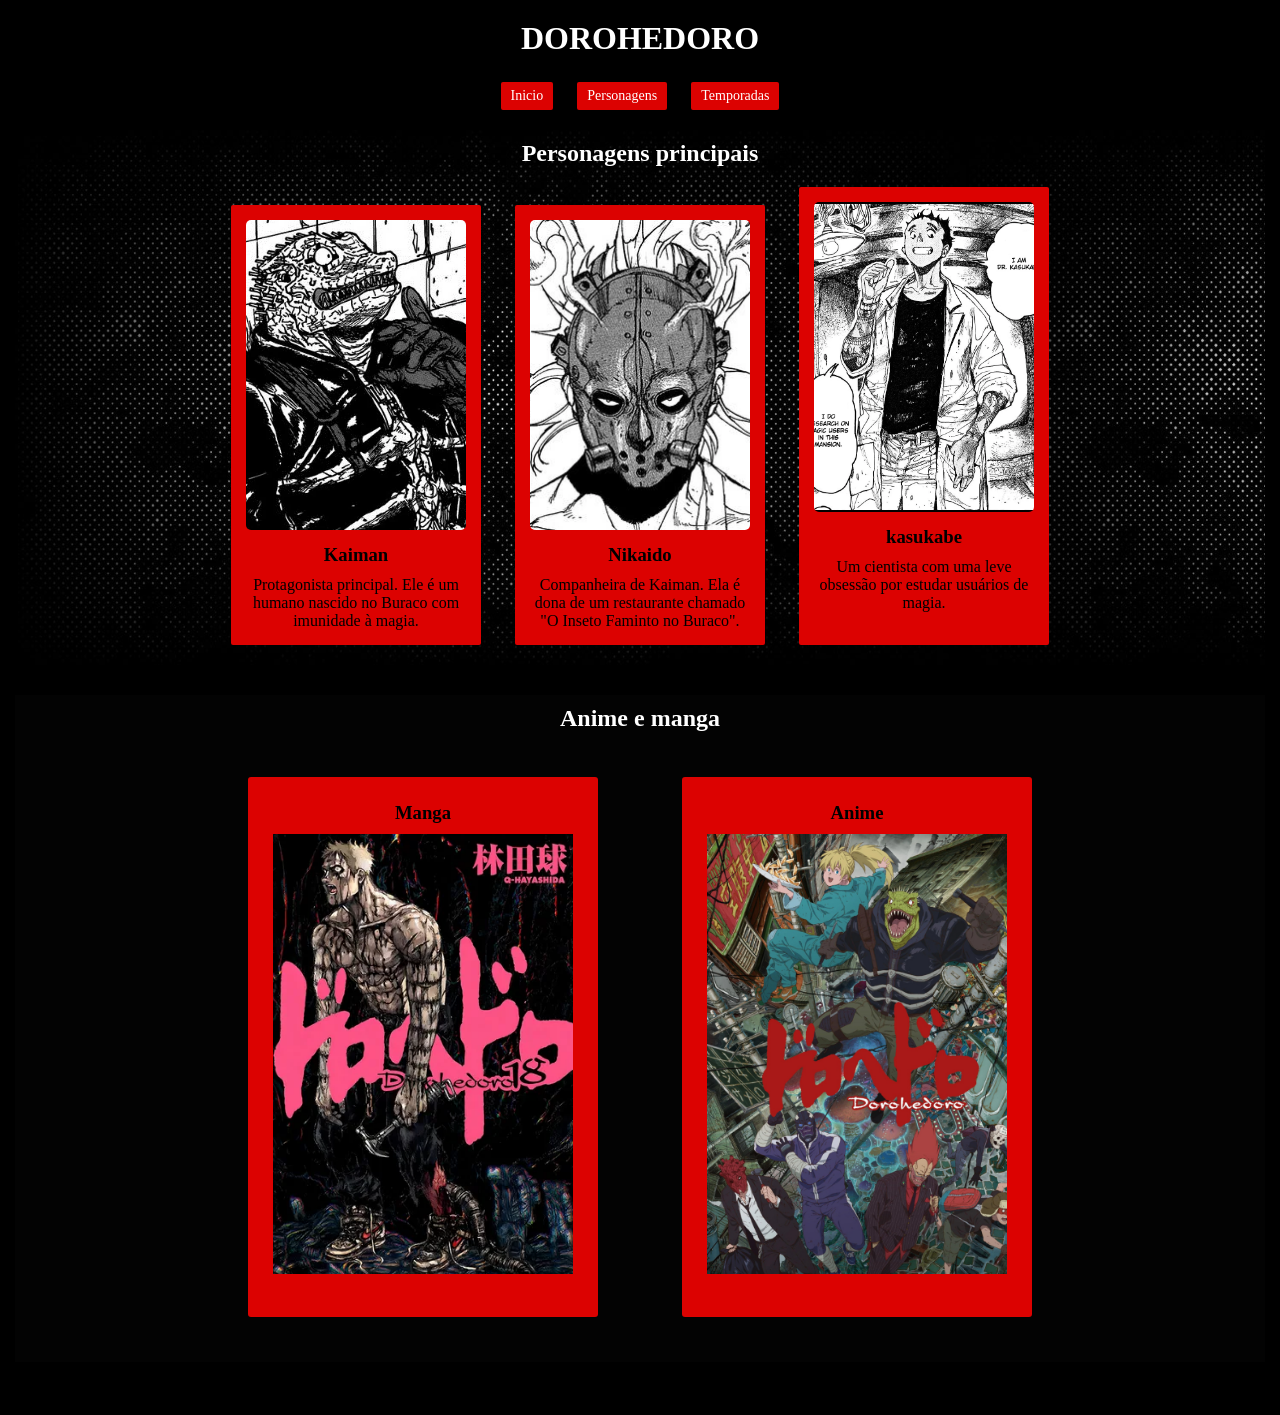
==== index.html @ 30ae962e "dorohedoro_site" ====
<!DOCTYPE html>
<html lang="pt-br">
    <head>
        <meta charset="UTF-8">
        <meta name="viewport" content="width=device-width, initial-scale=1.0">
        <link rel="stylesheet" href="./style.css">
        <title>Dorohedoro wiki</title>
    </head>
    <body> 
        <head>

        </head>
        <header>
            <h1>DOROHEDORO</h1>
        </header>
            <nav>
                <a href="./index.html">Inicio</a>
                <a href="">Personagens</a>
                <a href="">Temporadas</a>
            </nav>
            <main> <!--conteudo principal do site-->
                <section id="personagens"> <!--Seção de personagens principais-->
                    <H2>Personagens principais</H2>
                    <article class="card">
                        <img src="./img/kaiman.jpeg" alt="kaiman assustado">
                        <h3>Kaiman</h3>
                        <p>Protagonista principal. Ele é um humano nascido no Buraco com imunidade à magia.</p>
                    </article>
                    <article class="card">
                        <img src="./img/Nikaido.jpeg" alt="nikaido com sua primeira mascara">
                        <h3>Nikaido</h3>
                        <p>Companheira de Kaiman. Ela é dona de um restaurante chamado "O Inseto Faminto no Buraco". </p>
                    </article>
                    <article class="card">
                        <img src="./img/kasukabe.jpeg" alt="doutor kasukabe adulto">
                        <h3>kasukabe</h3>
                        <p>Um cientista com uma leve obsessão por estudar usuários de magia. <br> <br>
                        </p>
                    </article>
                </section>
                <section id="view">
                    <h2 >Anime e manga</h2>
                    <article class="views">
                        <h3 id="animeTITULO">Manga</h3>
                        <img src="./img/manga.jpeg" alt="capa do volume dezoito do manga">
                    </article>
                    <article class="views">
                        <h3 id="mangaTITULO">Anime</h3>
                        <img src="./img/anime.png" alt="capa da primeira temporada do anime">
                    </article>
                </section>
            </main>
            <footer>
                <p>Desenvolvido por: monnie</p>
            </footer>
    </body>
</html>
---- style.css ----
@import url('https://fonts.cdnfonts.com/css/impact'); /*fonte titulo*/
@import url( 'https://fonts.cdnfonts.com/css/distressed-ransom-note'); /*fonte titulo alternativa*/
@import url( 'https://fonts.cdnfonts.com/css/metropolitan'); /*Fonte do h3*/
@import url('https://fonts.cdnfonts.com/css/kirjainkone');  /*fonte paragrafo*/                             

                
/*reset basico*/
*{
    box-sizing: border-box;
    margin: 0%;
    padding: 5px;
}

body{ /*altera o alinhamento do texto no corpo da pagina*/
    text-align: center;
    background-color: black;
}

h3{
     font-family: 'Metropolitan'
}
p{
    font-family: 'Kirjainkone';
}

h2{
    color: white;
    font-family:'Kirjainkone';
}
/*cores: prin; #DC0201 E detalhes;CACAC4*/

header{ /*mudando a cor do titulo do site*/
    color: white;
    font-family: 'Distressed Ransom Note';
}

nav a{ /*alterando a parte de links dentro da barra de navegação*/
    text-decoration: none; /*Tag pra mudar a decoração que o texto possui, a opção 'none' anula qualquer uma*/
    color: rgb(255, 255, 255); /*cor da fonte*/
    display: inline-block; /*Deixa os itens lado a lado em blocos*/
    margin: 10px; /*espaço da margem entre os links*/
    padding: 6px 10px;
    background-color:#DC0201; ;
    border-radius: 2px; /*tamanho do arredondamento dos blocos*/
    font-family: 'Kirjainkone';
    font-size: 14px;
}
nav a:hover{ /*configurações que ocorreram quando o mouse fazer a açao e passar por cima dos links*/
    background-color: #DC0201;
    color: #460909; /*cor da fonte quando o mouse passar por cima*/
    font-size: 17px; /*tamanho da fonte*/
}

.card{ /*article dos cards dos personagens*/
    display: inline-block; /*um do lado do outro*/
    width: 250px; /*tamanho do bloco*/
    margin: 15px;
    padding: 10px;
    background-color: #DC0201; /*cor da caixa*/ 
    border-radius: 2px ; /*tamanho do arredondamento dos blocos*/
    text-align: center;
}
.card img{ /*alteraçoes nas imagens dentro dos cards*/
    width: 100%; /*tamanhos delas*/
    height: 320px; /*altura dela*/
    border-radius: 10px; /*tamanho do arredondamento dos blocos*/
    object-fit: cover; /*comando para quando ajustarmos o tamanho da imagem ela nao distorcer*/
}

#personagens{
    background-image: url(./img/backgroundPRETO.jpeg);
    background-size: contain;
    width: 100%;
    /*alterar o tamanho da imagem usase background-size = cover, contain. nao repetir a imagem varias vezes - backgroud-repeat
    mudar a posicao da imagem - background-position*/
}

#view{
    margin-top: 30px;
    background-color: #030303;
}

.views{
    display: inline-block;
    width: 350px;
    height: 540px;
    border-radius: 3px;
    padding-top: 20px;
    background-color: #DC0201;
    margin: 40px;
    padding: 20px;
}

.views img{
    width: 100%;
    height: 450px;
    border-radius: 3px;
}
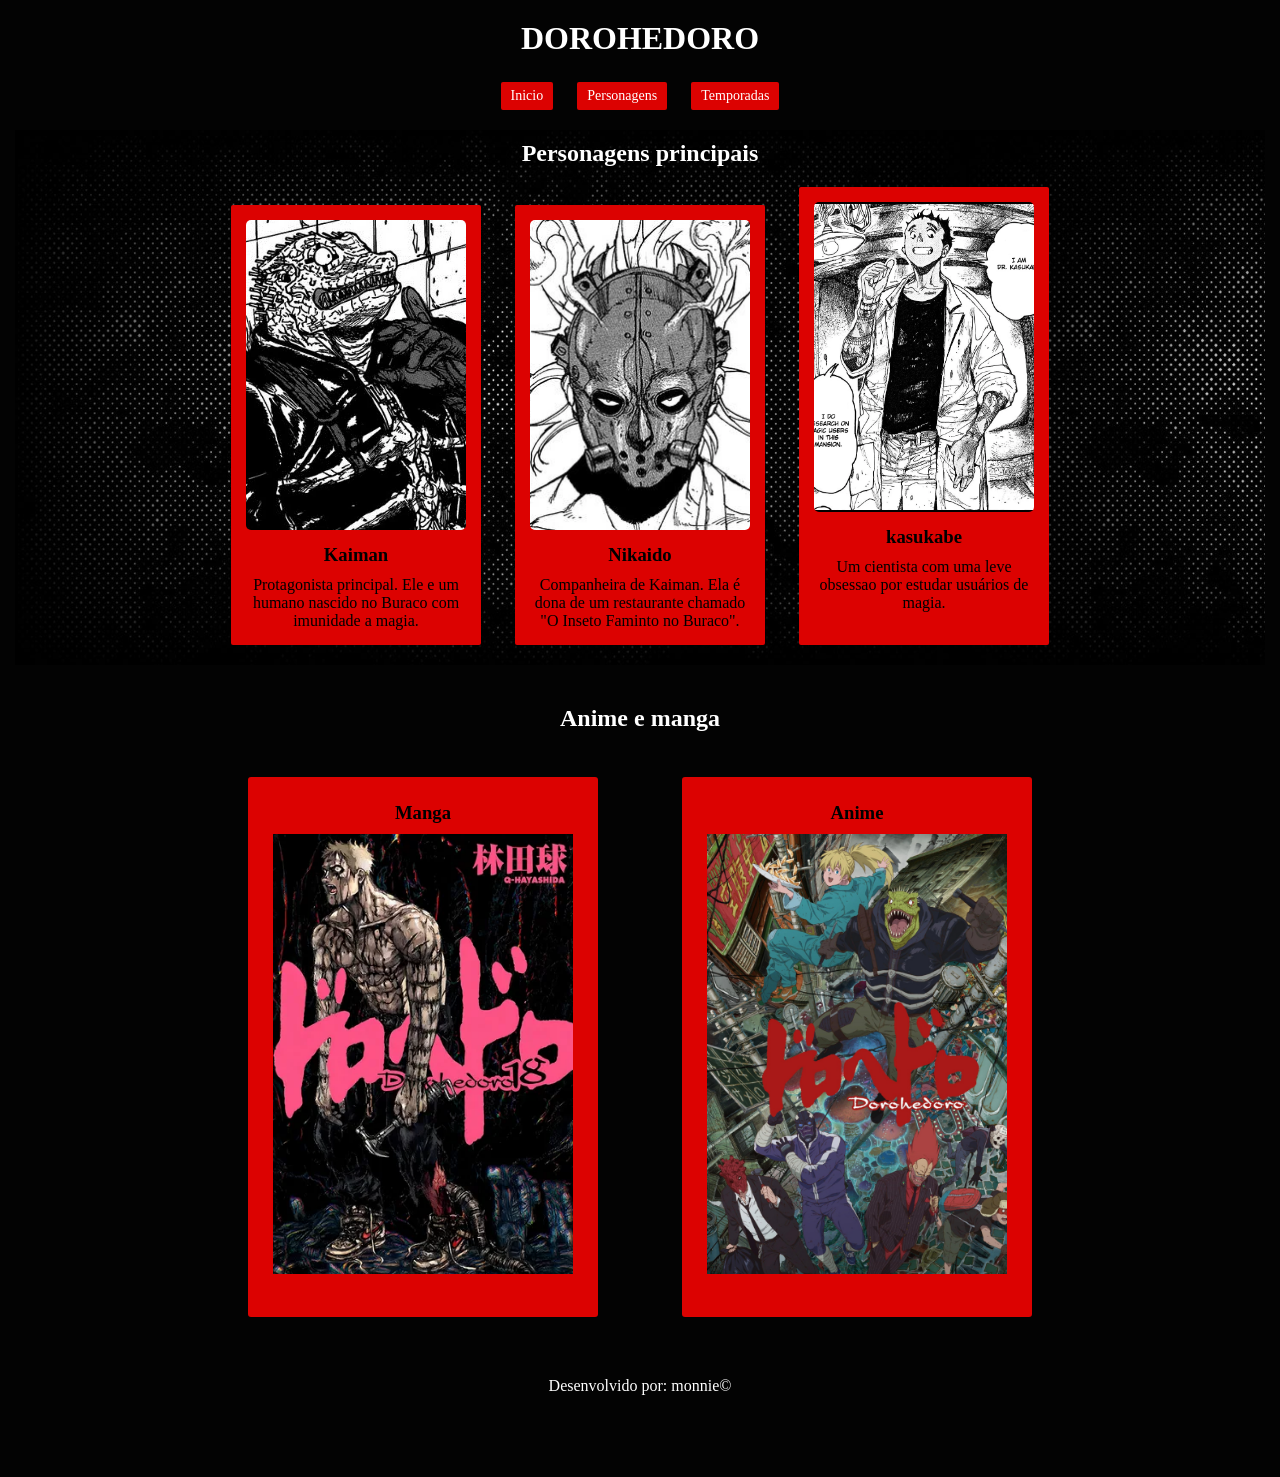
==== commit 59148a93: "criação de pag:personagens" ====
--- a/index.html
+++ b/index.html
@@ -4,6 +4,7 @@
         <meta charset="UTF-8">
         <meta name="viewport" content="width=device-width, initial-scale=1.0">
         <link rel="stylesheet" href="./style.css">
+        <link rel="shortcut icon" href="./img/favicon.png" type="image/x-icon">
         <title>Dorohedoro wiki</title>
     </head>
     <body> 
@@ -15,7 +16,7 @@
         </header>
             <nav>
                 <a href="./index.html">Inicio</a>
-                <a href="">Personagens</a>
+                <a href="./personagens.html">Personagens</a>
                 <a href="">Temporadas</a>
             </nav>
             <main> <!--conteudo principal do site-->
@@ -24,7 +25,7 @@
                     <article class="card">
                         <img src="./img/kaiman.jpeg" alt="kaiman assustado">
                         <h3>Kaiman</h3>
-                        <p>Protagonista principal. Ele é um humano nascido no Buraco com imunidade à magia.</p>
+                        <p>Protagonista principal. Ele e um humano nascido no Buraco com imunidade a magia.</p>
                     </article>
                     <article class="card">
                         <img src="./img/Nikaido.jpeg" alt="nikaido com sua primeira mascara">
@@ -34,7 +35,7 @@
                     <article class="card">
                         <img src="./img/kasukabe.jpeg" alt="doutor kasukabe adulto">
                         <h3>kasukabe</h3>
-                        <p>Um cientista com uma leve obsessão por estudar usuários de magia. <br> <br>
+                        <p>Um cientista com uma leve obsessao por estudar usuários de magia. <br> <br>
                         </p>
                     </article>
                 </section>
@@ -51,7 +52,7 @@
                 </section>
             </main>
             <footer>
-                <p>Desenvolvido por: monnie</p>
+                <p>Desenvolvido por: monnie&COPY;</p>
             </footer>
     </body>
 </html>
--- a/style.css
+++ b/style.css
@@ -13,7 +13,7 @@
 
 body{ /*altera o alinhamento do texto no corpo da pagina*/
     text-align: center;
-    background-color: black;
+    background-color: #030303;
 }
 
 h3{
@@ -95,4 +95,11 @@
     width: 100%;
     height: 450px;
     border-radius: 3px;
+}
+
+footer{
+    background-color: #030303;
+    color: white;
+    height: 100px;
+    text-align: center;
 }
